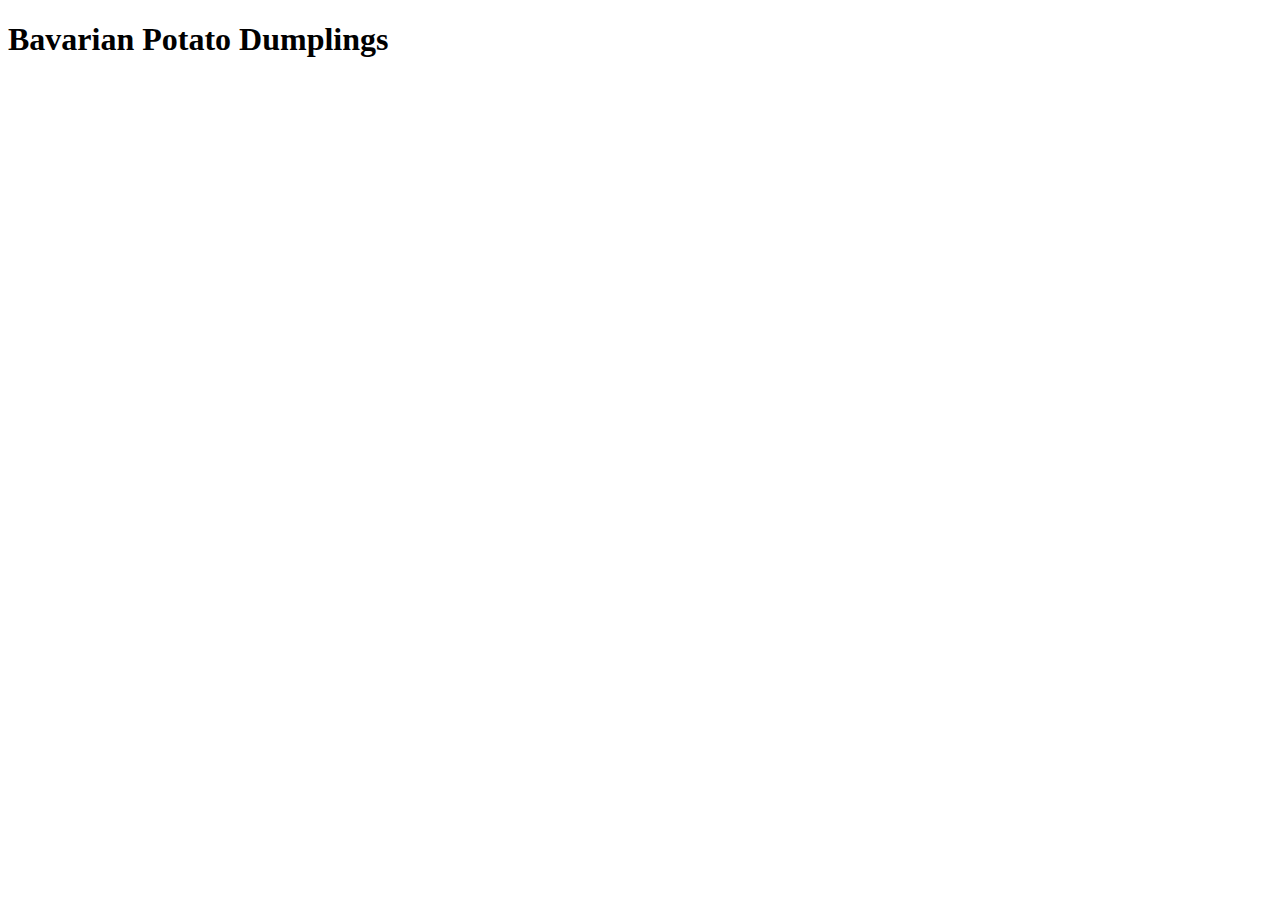
==== recipes/bavarian-potato-dumplings.html @ afdca44a "Add bavarian-potato-dumplings.html" ====
<!DOCTYPE html>
<html lang="en">
<head>
    <meta charset="UTF-8">
    <meta name="viewport" content="width=device-width, initial-scale=1.0">
    <title>Bavarian Potato Dumplings</title>
</head>
<body>
    <h1>Bavarian Potato Dumplings</h1>
</body>
</html>
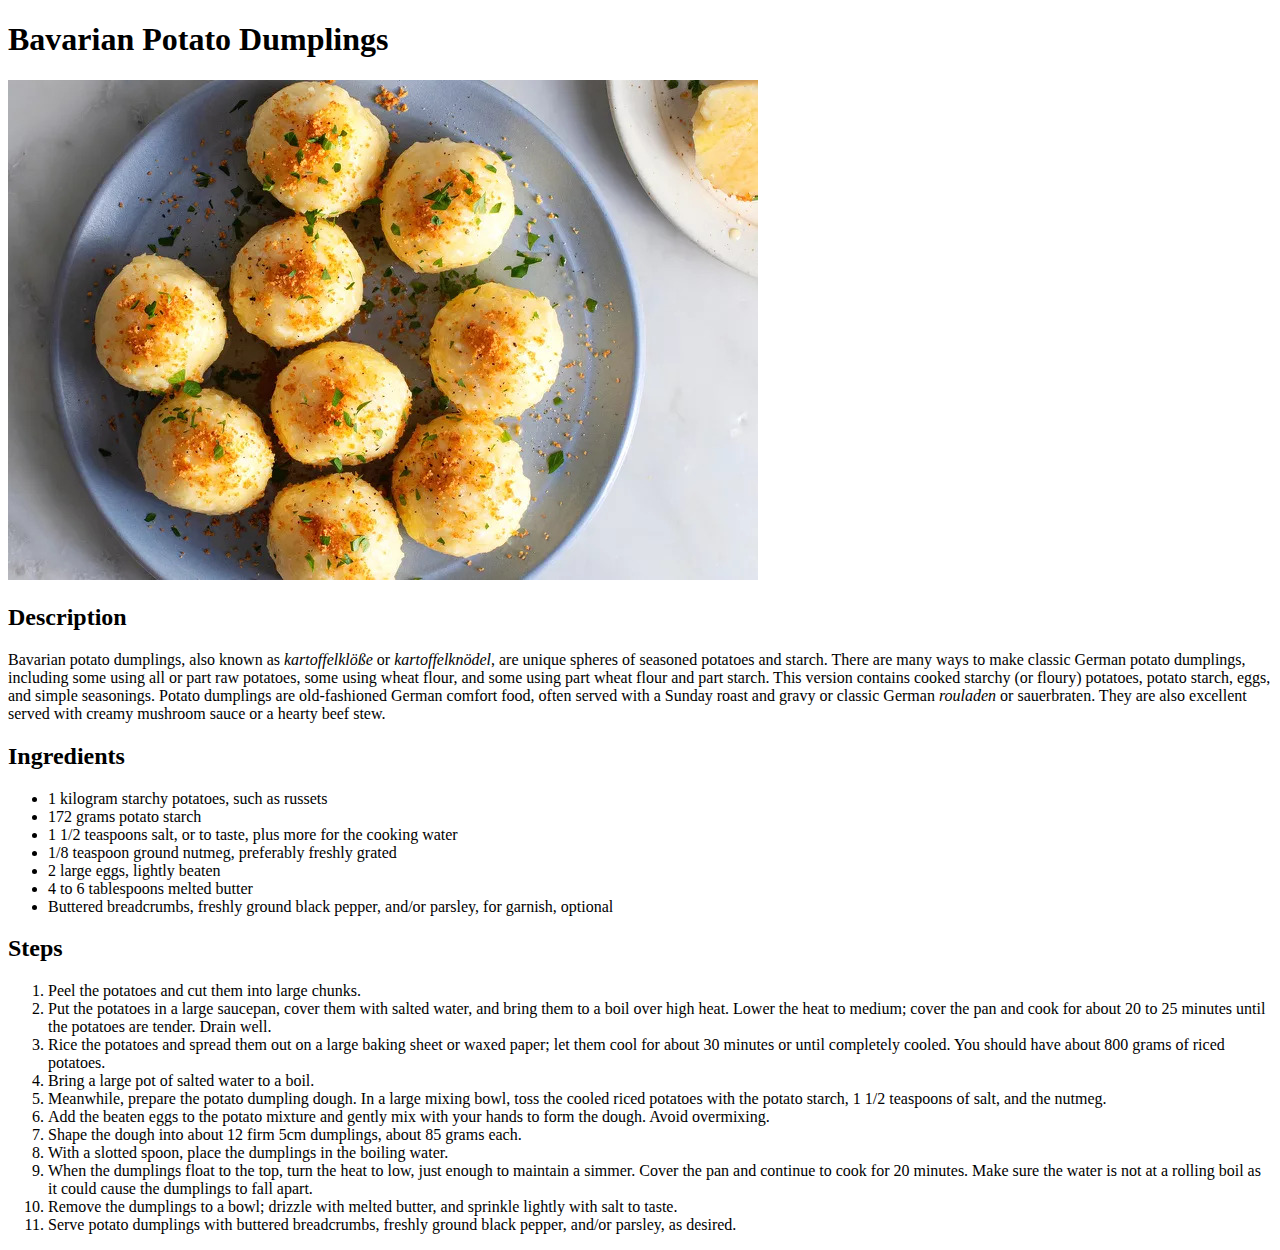
==== commit e9093f52: "Add content to bavarian-potato-dumplings.html" ====
--- a/recipes/bavarian-potato-dumplings.html
+++ b/recipes/bavarian-potato-dumplings.html
@@ -7,5 +7,39 @@
 </head>
 <body>
     <h1>Bavarian Potato Dumplings</h1>
+    <img src="../img/bavarian-potato-dumplings.jpg" alt="Top down view of Bavarian potato dumplings displayed on a white plate" height="500" width="750">
+    <h2>Description</h2>
+    <p>Bavarian potato dumplings, also known as <i>kartoffelklöße</i> or <i>kartoffelknödel</i>, are unique spheres of seasoned potatoes and starch. There are many ways to 
+        make classic German potato dumplings, including some using all or part raw potatoes, some using wheat flour, and some using part wheat flour and part
+         starch. This version contains cooked starchy (or floury) potatoes, potato starch, eggs, and simple seasonings. Potato dumplings are old-fashioned German comfort 
+         food, often served with a Sunday roast and gravy or classic German <i>rouladen</i> or sauerbraten. They are also excellent served with creamy mushroom sauce or a hearty 
+         beef stew. </p>
+    <h2>Ingredients</h2>
+    <ul>
+        <li>1 kilogram starchy potatoes, such as russets</li>
+        <li>172 grams potato starch</li>
+        <li>1 1/2 teaspoons salt, or to taste, plus more for the cooking water</li>
+        <li>1/8 teaspoon ground nutmeg, preferably freshly grated</li>
+        <li>2 large eggs, lightly beaten</li>
+        <li>4 to 6 tablespoons melted butter</li>
+        <li>Buttered breadcrumbs, freshly ground black pepper, and/or parsley, for garnish, optional</li>
+    </ul>
+    <h2>Steps</h2>
+    <ol>
+        <li>Peel the potatoes and cut them into large chunks.</li>
+        <li>Put the potatoes in a large saucepan, cover them with salted water, and bring them to a boil over high heat. Lower the heat to medium; cover the pan and cook for 
+            about 20 to 25 minutes until the potatoes are tender. Drain well.</li>
+        <li>Rice the potatoes and spread them out on a large baking sheet or waxed paper; let them cool for about 30 minutes or until completely cooled. You should have about
+             800 grams of riced potatoes.</li>
+        <li>Bring a large pot of salted water to a boil.</li>
+        <li>Meanwhile, prepare the potato dumpling dough. In a large mixing bowl, toss the cooled riced potatoes with the potato starch, 1 1/2 teaspoons of salt, and the nutmeg.</li>
+        <li>Add the beaten eggs to the potato mixture and gently mix with your hands to form the dough. Avoid overmixing.</li>
+        <li>Shape the dough into about 12 firm 5cm dumplings, about 85 grams each.</li>
+        <li>With a slotted spoon, place the dumplings in the boiling water.</li>
+        <li>When the dumplings float to the top, turn the heat to low, just enough to maintain a simmer. Cover the pan and continue to cook for 20 minutes. Make sure the water is not
+             at a rolling boil as it could cause the dumplings to fall apart.</li>
+        <li>Remove the dumplings to a bowl; drizzle with melted butter, and sprinkle lightly with salt to taste.</li>
+        <li>Serve potato dumplings with buttered breadcrumbs, freshly ground black pepper, and/or parsley, as desired.</li>
+    </ol>
 </body>
 </html>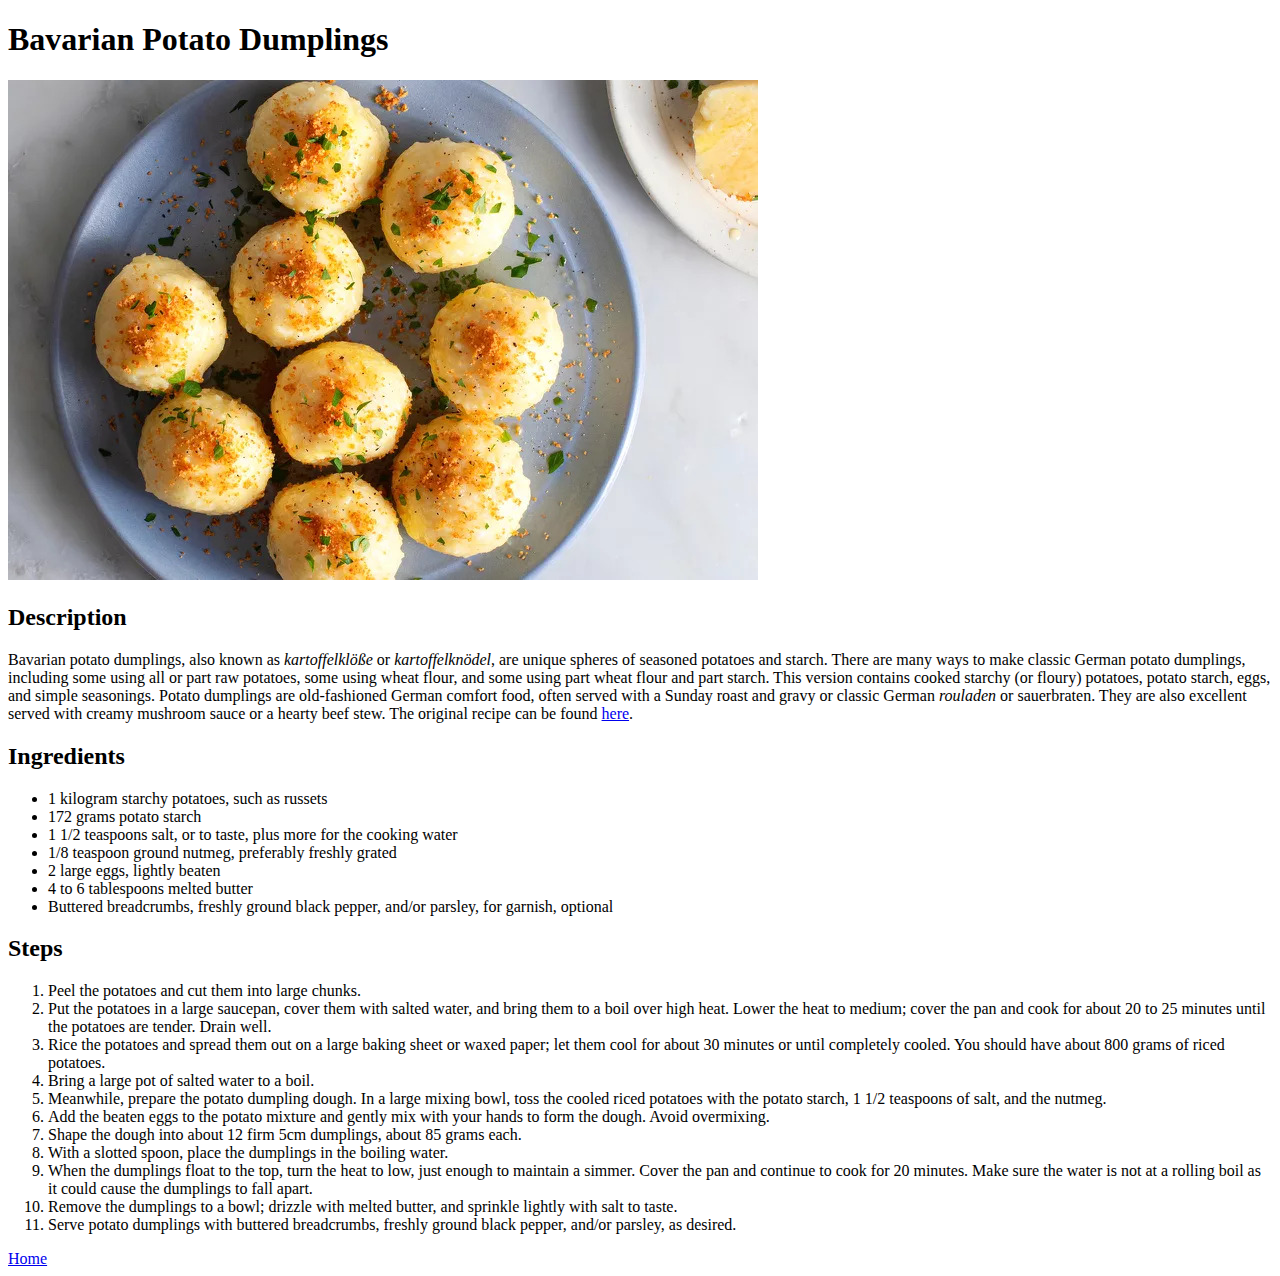
==== commit 8676a8ec: "Add content to spaetzle.html and bee-sting.html" ====
--- a/recipes/bavarian-potato-dumplings.html
+++ b/recipes/bavarian-potato-dumplings.html
@@ -13,7 +13,7 @@
         make classic German potato dumplings, including some using all or part raw potatoes, some using wheat flour, and some using part wheat flour and part
          starch. This version contains cooked starchy (or floury) potatoes, potato starch, eggs, and simple seasonings. Potato dumplings are old-fashioned German comfort 
          food, often served with a Sunday roast and gravy or classic German <i>rouladen</i> or sauerbraten. They are also excellent served with creamy mushroom sauce or a hearty 
-         beef stew. </p>
+         beef stew. The original recipe can be found <a href="https://www.thespruceeats.com/bavarian-potato-dumplings-1447183">here</a>.</p>
     <h2>Ingredients</h2>
     <ul>
         <li>1 kilogram starchy potatoes, such as russets</li>
@@ -41,5 +41,6 @@
         <li>Remove the dumplings to a bowl; drizzle with melted butter, and sprinkle lightly with salt to taste.</li>
         <li>Serve potato dumplings with buttered breadcrumbs, freshly ground black pepper, and/or parsley, as desired.</li>
     </ol>
+    <a href="../index.html">Home</a>
 </body>
 </html>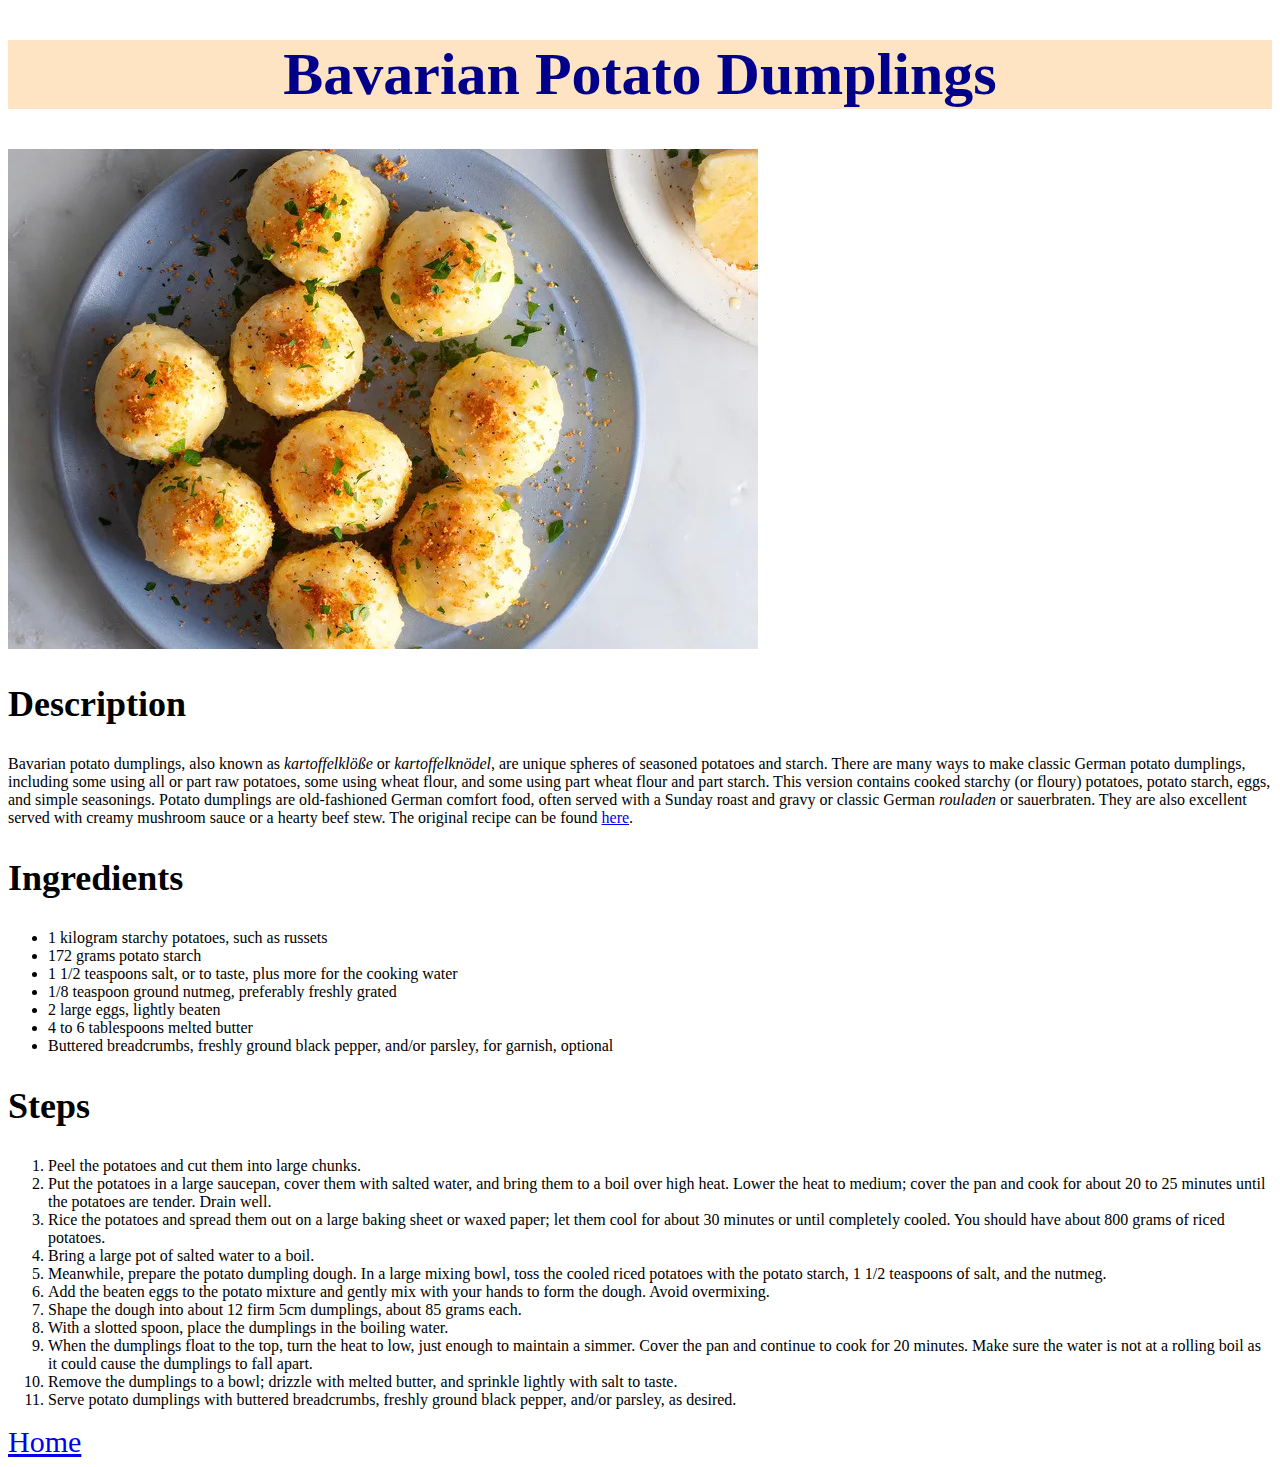
==== commit 2dc260e2: "Add css to all pages" ====
--- a/recipes/bavarian-potato-dumplings.html
+++ b/recipes/bavarian-potato-dumplings.html
@@ -3,18 +3,20 @@
 <head>
     <meta charset="UTF-8">
     <meta name="viewport" content="width=device-width, initial-scale=1.0">
+    <link rel="stylesheet" href="../styles.css">
     <title>Bavarian Potato Dumplings</title>
 </head>
 <body>
-    <h1>Bavarian Potato Dumplings</h1>
+    <div class="content">
+    <h1 class="title">Bavarian Potato Dumplings</h1>
     <img src="../img/bavarian-potato-dumplings.jpg" alt="Top down view of Bavarian potato dumplings displayed on a white plate" height="500" width="750">
-    <h2>Description</h2>
+    <h2 class="title-smaller">Description</h2>
     <p>Bavarian potato dumplings, also known as <i>kartoffelklöße</i> or <i>kartoffelknödel</i>, are unique spheres of seasoned potatoes and starch. There are many ways to 
         make classic German potato dumplings, including some using all or part raw potatoes, some using wheat flour, and some using part wheat flour and part
          starch. This version contains cooked starchy (or floury) potatoes, potato starch, eggs, and simple seasonings. Potato dumplings are old-fashioned German comfort 
          food, often served with a Sunday roast and gravy or classic German <i>rouladen</i> or sauerbraten. They are also excellent served with creamy mushroom sauce or a hearty 
          beef stew. The original recipe can be found <a href="https://www.thespruceeats.com/bavarian-potato-dumplings-1447183">here</a>.</p>
-    <h2>Ingredients</h2>
+    <h2 class="title-smaller">Ingredients</h2>
     <ul>
         <li>1 kilogram starchy potatoes, such as russets</li>
         <li>172 grams potato starch</li>
@@ -24,7 +26,7 @@
         <li>4 to 6 tablespoons melted butter</li>
         <li>Buttered breadcrumbs, freshly ground black pepper, and/or parsley, for garnish, optional</li>
     </ul>
-    <h2>Steps</h2>
+    <h2 class="title-smaller">Steps</h2>
     <ol>
         <li>Peel the potatoes and cut them into large chunks.</li>
         <li>Put the potatoes in a large saucepan, cover them with salted water, and bring them to a boil over high heat. Lower the heat to medium; cover the pan and cook for 
@@ -41,6 +43,7 @@
         <li>Remove the dumplings to a bowl; drizzle with melted butter, and sprinkle lightly with salt to taste.</li>
         <li>Serve potato dumplings with buttered breadcrumbs, freshly ground black pepper, and/or parsley, as desired.</li>
     </ol>
-    <a href="../index.html">Home</a>
+    <a class="link" href="../index.html">Home</a>
+    </div>
 </body>
 </html>--- a/styles.css
+++ b/styles.css
@@ -0,0 +1,23 @@
+.content {
+  font-family: "Cambria", "Cochin", Georgia, Times, 'Times New Roman', serif;
+}
+
+.title {
+  text-align: center;
+  font-size: 60px;
+  font-weight: bold;
+  background-color: bisque;
+  color: darkblue;
+}
+
+.title-smaller {
+    font-size: 36px;
+}
+
+.list {
+  font-size: 36px;
+}
+
+.link {
+    font-size: 30px;
+}